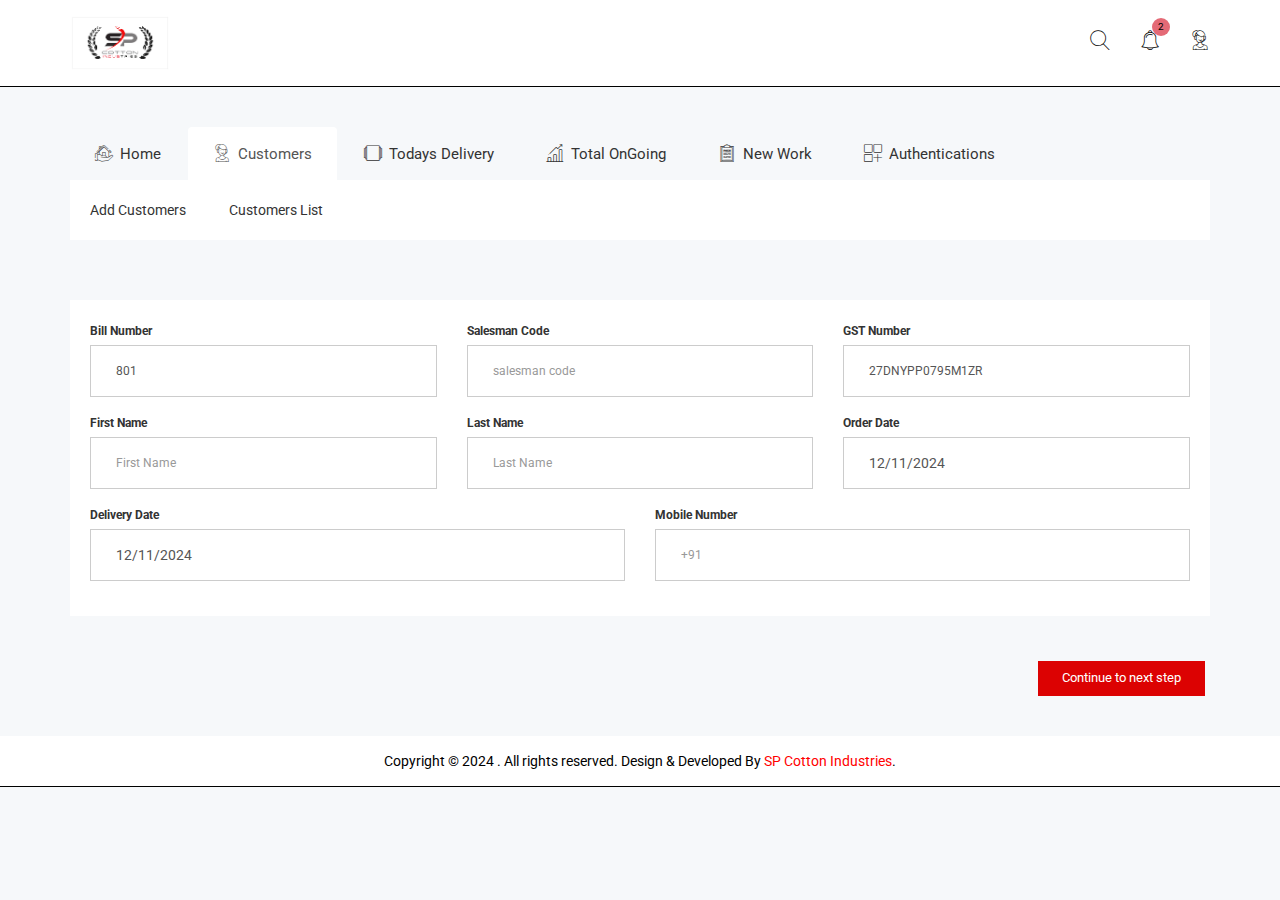
==== add-customers.html @ ea58051a "first commit" ====
<!DOCTYPE html>
<html class="no-js" lang="en">
  <head>
    <meta charset="utf-8" />
    <meta http-equiv="x-ua-compatible" content="ie=edge" />
    <title>SP COTTON INDUSTRIES</title>
    <meta name="description" content="" />
    <meta name="viewport" content="width=device-width, initial-scale=1" />
    <!-- favicon
            ============================================ -->
    <link rel="shortcut icon" type="image/x-icon" href="img/logo/logo.png" />
    <!-- Google Fonts
            ============================================ -->
    <link
      href="https://fonts.googleapis.com/css?family=Roboto:100,300,400,700,900"
      rel="stylesheet"
    />
    <!-- Bootstrap CSS
            ============================================ -->
    <link rel="stylesheet" href="css/bootstrap.min.css" />
    <!-- Bootstrap CSS
            ============================================ -->
    <link rel="stylesheet" href="css/font-awesome.min.css" />
    <!-- owl.carousel CSS
            ============================================ -->
    <link rel="stylesheet" href="css/owl.carousel.css" />
    <link rel="stylesheet" href="css/owl.theme.css" />
    <link rel="stylesheet" href="css/owl.transitions.css" />
    <!-- meanmenu CSS
            ============================================ -->
    <link rel="stylesheet" href="css/meanmenu/meanmenu.min.css" />
    <!-- animate CSS
            ============================================ -->
    <link rel="stylesheet" href="css/animate.css" />
    <!-- normalize CSS
            ============================================ -->
    <link rel="stylesheet" href="css/normalize.css" />
    <!-- mCustomScrollbar CSS
            ============================================ -->
    <link
      rel="stylesheet"
      href="css/scrollbar/jquery.mCustomScrollbar.min.css"
    />
    <!-- jvectormap CSS
            ============================================ -->
    <link rel="stylesheet" href="css/jvectormap/jquery-jvectormap-2.0.3.css" />
    <!-- notika icon CSS
            ============================================ -->
    <link rel="stylesheet" href="css/notika-custom-icon.css" />
    <!-- wave CSS
            ============================================ -->
    <link rel="stylesheet" href="css/wave/waves.min.css" />
    <!-- main CSS
            ============================================ -->
    <link rel="stylesheet" href="css/main.css" />
    <!-- style CSS
            ============================================ -->
    <link rel="stylesheet" href="style.css" />
    <!-- responsive CSS
            ============================================ -->
    <link rel="stylesheet" href="css/responsive.css" />
    <!-- modernizr JS
            ============================================ -->
    <script src="js/vendor/modernizr-2.8.3.min.js"></script>
  </head>

  <body>
    <!-- Start Header Top Area -->
    <div class="header-top-area">
      <div class="container">
        <div class="row">
          <div class="col-lg-4 col-md-4 col-sm-12 col-xs-12">
            <div class="logo-area">
              <a href="#"
                ><img src="img/logo/logo.png" alt="" style="width: 100px"
              /></a>
            </div>
          </div>
          <div class="col-lg-8 col-md-8 col-sm-12 col-xs-12">
            <div class="header-top-menu">
              <ul class="nav navbar-nav notika-top-nav">
                <li class="nav-item dropdown">
                  <a
                    href="#"
                    data-toggle="dropdown"
                    role="button"
                    aria-expanded="false"
                    class="nav-link dropdown-toggle"
                    ><span><i class="notika-icon notika-search"></i></span
                  ></a>
                  <div
                    role="menu"
                    class="dropdown-menu search-dd animated flipInX"
                  >
                    <div class="search-input">
                      <i class="notika-icon notika-left-arrow"></i>
                      <input type="text" />
                    </div>
                  </div>
                </li>

                <li class="nav-item nc-al">
                  <a
                    href="#"
                    data-toggle="dropdown"
                    role="button"
                    aria-expanded="false"
                    class="nav-link dropdown-toggle"
                    ><span><i class="notika-icon notika-alarm"></i> </span>
                  </a>
                  <div
                    role="menu"
                    class="dropdown-menu message-dd notification-dd animated zoomIn"
                  >
                    <div class="hd-mg-tt">
                      <h2>Notification</h2>
                    </div>
                    <div class="hd-message-info">
                      <a href="#">
                        <div class="hd-message-sn">
                          <div class="hd-message-img">
                            <img src="img/post/1.jpg" alt="" />
                          </div>
                          <div class="hd-mg-ctn">
                            <h3>David Belle</h3>
                            <p>user@gmail.com</p>
                          </div>
                        </div>
                      </a>
                      <a href="#">
                        <div class="hd-message-sn">
                          <div class="hd-message-img">
                            <img src="img/post/2.jpg" alt="" />
                          </div>
                          <div class="hd-mg-ctn">
                            <h3>Jonathan Morris</h3>
                            <p>user@gmail.com</p>
                          </div>
                        </div>
                      </a>
                      <a href="#">
                        <div class="hd-message-sn">
                          <div class="hd-message-img">
                            <img src="img/post/4.jpg" alt="" />
                          </div>
                          <div class="hd-mg-ctn">
                            <h3>Fredric Mitchell</h3>
                            <p>user@gmail.com</p>
                          </div>
                        </div>
                      </a>
                      <a href="#">
                        <div class="hd-message-sn">
                          <div class="hd-message-img">
                            <img src="img/post/1.jpg" alt="" />
                          </div>
                          <div class="hd-mg-ctn">
                            <h3>David Belle</h3>
                            <p>user@gmail.com</p>
                          </div>
                        </div>
                      </a>
                      <a href="#">
                        <div class="hd-message-sn">
                          <div class="hd-message-img">
                            <img src="img/post/2.jpg" alt="" />
                          </div>
                          <div class="hd-mg-ctn">
                            <h3>Glenn Jecobs</h3>
                            <p>user@gmail.com</p>
                          </div>
                        </div>
                      </a>
                    </div>
                    <div class="hd-mg-va">
                      <a href="notification.html">View All</a>
                    </div>
                  </div>
                </li>

                <li class="nav-item nc-al">
                  <a
                    href="#"
                    data-toggle="dropdown"
                    role="button"
                    aria-expanded="false"
                    class="nav-link dropdown-toggle"
                  >
                    <span
                      ><i class="notika-icon notika-support"></i>
                      <div class="spinner4 spinner-4"></div>
                      <div class="ntd-ctn"><span>2</span></div></span
                    >
                  </a>
                  <div
                    role="menu"
                    class="dropdown-menu message-dd notification-dd animated zoomIn"
                  >
                    <div class="hd-message-info">
                      <a href="profile.html">
                        <div class="hd-message-sn">
                          <div class="hd-message-img">
                            <img src="img/logo/logo.png" alt="img" />
                          </div>
                          <div class="hd-mg-ctn">
                            <h3>Suraj Jamdade</h3>
                          </div>
                        </div>
                      </a>
                    </div>
                    <hr />
                    <div class="hd-mg-va">
                      <a href="login-register.html">Logout</a>
                    </div>
                  </div>
                </li>
              </ul>
            </div>
          </div>
        </div>
      </div>
    </div>
    <!-- End Header Top Area -->

    <!-- Mobile Menu start -->
    <div class="mobile-menu-area">
      <div class="container">
        <div class="row">
          <div class="col-lg-12 col-md-12 col-sm-12 col-xs-12">
            <div class="mobile-menu">
              <nav id="dropdown">
                <ul class="mobile-menu-nav">
                  <li>
                    <a href="index.html">Home</a>
                  </li>
                  <li>
                    <a data-toggle="collapse" data-target="#demoevent" href="#"
                      >Customers</a
                    >
                    <ul id="demoevent" class="collapse dropdown-header-top">
                      <li><a href="add-customers.html">Add Customers</a></li>
                      <li><a href="customers-list.html">Customers List</a></li>
                    </ul>
                  </li>
                  <li>
                    <a data-toggle="collapse" data-target="#demoevent" href="#"
                      >Todays Delivery</a
                    >
                    <ul id="demoevent" class="collapse dropdown-header-top">
                      <li><a href="delivery-list.html">Delivery List</a></li>
                    </ul>
                  </li>
                  <li>
                    <a data-toggle="collapse" data-target="#demoevent" href="#"
                      >On Going Work</a
                    >
                    <ul id="demoevent" class="collapse dropdown-header-top">
                      <li><a href="ongoing-list.html">Ongoing List</a></li>
                    </ul>
                  </li>
                  <li>
                    <a data-toggle="collapse" data-target="#demoevent" href="#"
                      >New Work</a
                    >
                    <ul id="demoevent" class="collapse dropdown-header-top">
                      <li><a href="new-work-list.html">New Work List</a></li>
                    </ul>
                  </li>

                  <li>
                    <a
                      data-toggle="collapse"
                      data-target="#Miscellaneousmob"
                      href="#"
                      >Authentications</a
                    >
                    <ul
                      id="Miscellaneousmob"
                      class="collapse dropdown-header-top"
                    >
                      <li><a href="profile.html">Profile</a></li>
                      <li><a href="login-register.html">Login</a></li>
                    </ul>
                  </li>
                </ul>
              </nav>
            </div>
          </div>
        </div>
      </div>
    </div>
    <!-- Mobile Menu end -->

    <!-- Main Menu area start-->
    <div class="main-menu-area mg-tb-40">
      <div class="container">
        <div class="row">
          <div class="col-lg-12 col-md-12 col-sm-12 col-xs-12">
            <ul class="nav nav-tabs notika-menu-wrap menu-it-icon-pro">
              <li>
                <a href="index.html"
                  ><i class="notika-icon notika-house"></i> Home</a
                >
              </li>
              <li class="active">
                <a data-toggle="tab" href="#Customers"
                  ><i class="notika-icon notika-support"></i> Customers</a
                >
              </li>
              <li>
                <a data-toggle="tab" href="#today_Delivery"
                  ><i class="notika-icon notika-windows"></i> Todays Delivery</a
                >
              </li>
              <li>
                <a data-toggle="tab" href="#total_ongoing"
                  ><i class="notika-icon notika-bar-chart"></i> Total OnGoing</a
                >
              </li>
              <li>
                <a data-toggle="tab" href="#new_work"
                  ><i class="notika-icon notika-form"></i> New Work</a
                >
              </li>

              <li>
                <a data-toggle="tab" href="#Appviews"
                  ><i class="notika-icon notika-app"></i> Authentications</a
                >
              </li>
            </ul>
            <div class="tab-content custom-menu-content">
              <div
                id="Customers"
                class="tab-pane active notika-tab-menu-bg animated flipInX"
              >
                <ul class="notika-main-menu-dropdown">
                  <li><a href="add-customers.html">Add Customers</a></li>
                  <li><a href="customers-list.html">Customers List</a></li>
                </ul>
              </div>
              <div
                id="today_Delivery"
                class="tab-pane notika-tab-menu-bg animated flipInX"
              >
                <ul class="notika-main-menu-dropdown">
                  <li><a href="delivery-list.html">Delivery List</a></li>
                </ul>
              </div>

              <div
                id="new_work"
                class="tab-pane notika-tab-menu-bg animated flipInX"
              >
                <ul class="notika-main-menu-dropdown">
                  <li><a href="new-work-list.html">New Work List</a></li>
                </ul>
              </div>

              <div
                id="total_ongoing"
                class="tab-pane notika-tab-menu-bg animated flipInX"
              >
                <ul class="notika-main-menu-dropdown">
                  <li><a href="ongoing-list.html">Ongoing List</a></li>
                </ul>
              </div>

              <div
                id="Appviews"
                class="tab-pane notika-tab-menu-bg animated flipInX"
              >
                <ul class="notika-main-menu-dropdown">
                  <li><a href="profile.html">Profile</a></li>
                  <li><a href="login-register.html">Login</a></li>
                </ul>
              </div>
            </div>
          </div>
        </div>
      </div>
    </div>
    <!-- Main Menu area End-->

    <!-- steep form start -->
    <section class="signup-step-container">
      <div class="container">
        <div class="row d-flex justify-content-center">
          <div class="col-md-12">
            <div class="wizard">
              <div class="wizard-inner">
                <div class="connecting-line"></div>
                <ul class="nav nav-tabs" role="tablist" style="display: none">
                  <li role="presentation" class="active">
                    <a
                      href="#step1"
                      data-toggle="tab"
                      aria-controls="step1"
                      role="tab"
                      aria-expanded="true"
                      ><span class="round-tab">1 </span> <i>Step 1</i></a
                    >
                  </li>
                  <li role="presentation" class="disabled">
                    <a
                      href="#step2"
                      data-toggle="tab"
                      aria-controls="step2"
                      role="tab"
                      aria-expanded="false"
                      ><span class="round-tab">2</span> <i>Step 2</i></a
                    >
                  </li>
                  <li role="presentation" class="disabled">
                    <a
                      href="#step3"
                      data-toggle="tab"
                      aria-controls="step3"
                      role="tab"
                      ><span class="round-tab">3</span> <i>Step 3</i></a
                    >
                  </li>
                </ul>
              </div>

              <form role="form" action="index.html" class="login-box">
                <div class="tab-content" id="main_form">
                  <div class="tab-pane active" role="tabpanel" id="step1">
                    <form action="">
                      <div class="row">
                        <div
                          class="col-lg-12 col-md-12 col-sm-12 col-xs-12 mg-b-15"
                        >
                          <div class="form-element-list">
                            <div class="row">
                              <div class="col-lg-4 col-md-4 col-sm-4 col-xs-12">
                                <div class="form-group">
                                  <label style="font-size: 12px"
                                    >Bill Number</label
                                  >
                                  <div class="nk-int-st">
                                    <input
                                      type="text"
                                      class="form-control input-sm"
                                      placeholder="Bill No."
                                      value="801"
                                      disabled
                                    />
                                  </div>
                                </div>
                              </div>

                              <div class="col-lg-4 col-md-4 col-sm-4 col-xs-12">
                                <div class="form-group">
                                  <label style="font-size: 12px"
                                    >Salesman Code</label
                                  >
                                  <div class="nk-int-st">
                                    <input
                                      type="text"
                                      class="form-control input-sm"
                                      placeholder="salesman code "
                                      value=""
                                    />
                                  </div>
                                </div>
                              </div>

                              <div class="col-lg-4 col-md-4 col-sm-4 col-xs-12">
                                <div class="form-group">
                                  <label style="font-size: 12px"
                                    >GST Number</label
                                  >
                                  <div class="nk-int-st">
                                    <input
                                      type="text"
                                      class="form-control input-sm"
                                      placeholder="salesman code "
                                      value="27DNYPP0795M1ZR"
                                      disabled
                                    />
                                  </div>
                                </div>
                              </div>

                              <div class="col-lg-4 col-md-4 col-sm-4 col-xs-12">
                                <div class="form-group">
                                  <label style="font-size: 12px"
                                    >First Name</label
                                  >
                                  <div class="nk-int-st">
                                    <input
                                      type="text"
                                      class="form-control input-sm"
                                      placeholder="First Name"
                                    />
                                  </div>
                                </div>
                              </div>

                              <div class="col-lg-4 col-md-4 col-sm-4 col-xs-12">
                                <div class="form-group">
                                  <label style="font-size: 12px"
                                    >Last Name</label
                                  >
                                  <div class="nk-int-st">
                                    <input
                                      type="text"
                                      class="form-control input-sm"
                                      placeholder="Last Name"
                                    />
                                  </div>
                                </div>
                              </div>

                              <div class="col-lg-4 col-md-4 col-sm-4 col-xs-12">
                                <div
                                  class="form-group nk-datapk-ctm form-elet-mg"
                                  id="data_1"
                                >
                                  <label style="font-size: 12px"
                                    >Order Date</label
                                  >
                                  <div class="input-group date nk-int-st">
                                    <span class="input-group-addon"></span>
                                    <input
                                      type="text"
                                      class="form-control"
                                      value="12/11/2024"
                                    />
                                  </div>
                                </div>
                              </div>

                              <div class="col-lg-6 col-md-4 col-sm-4 col-xs-12">
                                <div
                                  class="form-group nk-datapk-ctm form-elet-mg"
                                  id="data_1"
                                >
                                  <label style="font-size: 12px"
                                    >Delivery Date</label
                                  >
                                  <div class="input-group date nk-int-st">
                                    <span class="input-group-addon"></span>
                                    <input
                                      type="text"
                                      class="form-control"
                                      value="12/11/2024"
                                    />
                                  </div>
                                </div>
                              </div>

                              <div class="col-lg-6 col-md-4 col-sm-4 col-xs-12">
                                <div class="form-group">
                                  <label style="font-size: 12px"
                                    >Mobile Number</label
                                  >
                                  <div class="nk-int-st">
                                    <input
                                      type="text"
                                      class="form-control input-sm"
                                      placeholder="+91 "
                                    />
                                  </div>
                                </div>
                              </div>
                            </div>
                          </div>
                        </div>
                      </div>
                    </form>
                    <ul class="list-inline pull-right">
                      <li>
                        <button type="button" class="default-btn next-step">
                          Continue to next step
                        </button>
                      </li>
                    </ul>
                  </div>
                  <div class="tab-pane" role="tabpanel" id="step2">
                    <form action="">
                      <div class="row">
                        <div
                          class="col-lg-12 col-md-12 col-sm-12 col-xs-12 mg-b-15"
                        >
                          <div class="form-element-list">
                            <div class="row">
                              <div class="col-lg-4 col-md-4 col-sm-4 col-xs-12">
                                <div class="form-group">
                                  <label style="font-size: 12px">Fabrics</label>
                                  <div class="nk-int-st">
                                    <input
                                      type="text"
                                      class="form-control input-sm"
                                      placeholder="fabrics"
                                    />
                                  </div>
                                </div>
                              </div>

                              <div class="col-lg-4 col-md-4 col-sm-4 col-xs-12">
                                <div class="form-group">
                                  <label style="font-size: 12px"
                                    >Quantity</label
                                  >
                                  <div class="nk-int-st">
                                    <input
                                      type="text"
                                      class="form-control input-sm"
                                      placeholder="quantity"
                                    />
                                  </div>
                                </div>
                              </div>

                              <div class="col-lg-4 col-md-4 col-sm-4 col-xs-12">
                                <div class="form-group">
                                  <label style="font-size: 12px">Amount</label>
                                  <div class="nk-int-st">
                                    <input
                                      type="text"
                                      class="form-control input-sm"
                                      placeholder="amount"
                                    />
                                  </div>
                                </div>
                              </div>

                              <div class="col-lg-4 col-md-4 col-sm-4 col-xs-12">
                                <div class="form-group">
                                  <label style="font-size: 12px"
                                    >Total Qty.</label
                                  >
                                  <div class="nk-int-st">
                                    <input
                                      type="text"
                                      class="form-control input-sm"
                                      placeholder="qty "
                                    />
                                  </div>
                                </div>
                              </div>

                              <div class="col-lg-4 col-md-4 col-sm-4 col-xs-12">
                                <div class="form-group">
                                  <label style="font-size: 12px"
                                    >Total Amount</label
                                  >
                                  <div class="nk-int-st">
                                    <input
                                      type="text"
                                      class="form-control input-sm"
                                      placeholder="total amount"
                                    />
                                  </div>
                                </div>
                              </div>

                              <div class="col-lg-4 col-md-4 col-sm-4 col-xs-12">
                                <div class="form-group">
                                  <label style="font-size: 12px">Advance</label>
                                  <div class="nk-int-st">
                                    <input
                                      type="text"
                                      class="form-control input-sm"
                                      placeholder="advance "
                                    />
                                  </div>
                                </div>
                              </div>

                              <div class="col-lg-4 col-md-4 col-sm-4 col-xs-12">
                                <div
                                  class="form-group nk-datapk-ctm form-elet-mg"
                                  id="data_1"
                                >
                                  <label style="font-size: 12px"
                                    >Advance Date</label
                                  >
                                  <div class="input-group date nk-int-st">
                                    <span class="input-group-addon"></span>
                                    <input
                                      type="text"
                                      class="form-control"
                                      value="12/11/2024"
                                    />
                                  </div>
                                </div>
                              </div>

                              <div class="col-lg-4 col-md-4 col-sm-4 col-xs-12">
                                <div class="form-group">
                                  <label style="font-size: 12px">Balance</label>
                                  <div class="nk-int-st">
                                    <input
                                      type="text"
                                      class="form-control input-sm"
                                      placeholder="balance "
                                    />
                                  </div>
                                </div>
                              </div>

                              <div class="col-lg-4 col-md-4 col-sm-4 col-xs-12">
                                <div class="form-group">
                                  <label style="font-size: 12px">Receive</label>
                                  <div class="nk-int-st">
                                    <input
                                      type="text"
                                      class="form-control input-sm"
                                      placeholder="receive "
                                    />
                                  </div>
                                </div>
                              </div>

                              <div class="col-lg-4 col-md-4 col-sm-4 col-xs-12">
                                <div
                                  class="form-group nk-datapk-ctm form-elet-mg"
                                  id="data_1"
                                >
                                  <label style="font-size: 12px"
                                    >Receive Date</label
                                  >
                                  <div class="input-group date nk-int-st">
                                    <span class="input-group-addon"></span>
                                    <input
                                      type="text"
                                      class="form-control"
                                      value="12/11/2024"
                                    />
                                  </div>
                                </div>
                              </div>
                            </div>
                          </div>
                        </div>
                      </div>
                    </form>

                    <ul class="list-inline pull-right">
                      <li>
                        <button type="button" class="default-btn prev-step">
                          Back
                        </button>
                      </li>
                      <li>
                        <button
                          type="button"
                          class="default-btn next-step skip-btn"
                        >
                          Skip
                        </button>
                      </li>
                      <li>
                        <button type="button" class="default-btn next-step">
                          Continue
                        </button>
                      </li>
                    </ul>
                  </div>
                  <div class="tab-pane" role="tabpanel" id="step3">
                    <form action="">
                      <div class="row">
                        <div class="col-lg-12 col-md-12 col-sm-12 col-xs-12">
                          <div class="row" style="background: #fff">
                            <div class="col-lg-6 col-md-6 col-sm-12 col-xs-12">
                              <div class="row mg-b-15 mg-t-15">
                                <div
                                  class="col-lg-4 col-md-4 col-sm-4 col-xs-12"
                                >
                                  <div class="fm-checkbox">
                                    <label
                                      ><div
                                        class="icheckbox_square-green checked"
                                        style="position: relative"
                                      >
                                        <div
                                          class="icheckbox_square-green checked"
                                          style="position: relative"
                                        >
                                          <input
                                            type="checkbox"
                                            checked=""
                                            class="i-checks"
                                            style="
                                              position: absolute;
                                              opacity: 0;
                                            "
                                          /><ins
                                            class="iCheck-helper"
                                            style="
                                              position: absolute;
                                              top: 0%;
                                              left: 0%;
                                              display: block;
                                              width: 100%;
                                              height: 100%;
                                              margin: 0px;
                                              padding: 0px;
                                              background: rgb(255, 255, 255);
                                              border: 0px;
                                              opacity: 0;
                                            "
                                          ></ins>
                                        </div>
                                        <ins
                                          class="iCheck-helper"
                                          style="
                                            position: absolute;
                                            top: 0%;
                                            left: 0%;
                                            display: block;
                                            width: 100%;
                                            height: 100%;
                                            margin: 0px;
                                            padding: 0px;
                                            background: rgb(255, 255, 255);
                                            border: 0px;
                                            opacity: 0;
                                          "
                                        ></ins>
                                      </div>
                                      <i></i> Shirt</label
                                    >
                                  </div>
                                </div>

                                <div
                                  class="col-lg-4 col-md-4 col-sm-4 col-xs-12"
                                >
                                  <div class="fm-checkbox">
                                    <label
                                      ><div
                                        class="icheckbox_square-green"
                                        style="position: relative"
                                      >
                                        <div
                                          class="icheckbox_square-green"
                                          style="position: relative"
                                        >
                                          <input
                                            type="checkbox"
                                            class="i-checks"
                                            style="
                                              position: absolute;
                                              opacity: 0;
                                            "
                                          /><ins
                                            class="iCheck-helper"
                                            style="
                                              position: absolute;
                                              top: 0%;
                                              left: 0%;
                                              display: block;
                                              width: 100%;
                                              height: 100%;
                                              margin: 0px;
                                              padding: 0px;
                                              background: rgb(255, 255, 255);
                                              border: 0px;
                                              opacity: 0;
                                            "
                                          ></ins>
                                        </div>
                                        <ins
                                          class="iCheck-helper"
                                          style="
                                            position: absolute;
                                            top: 0%;
                                            left: 0%;
                                            display: block;
                                            width: 100%;
                                            height: 100%;
                                            margin: 0px;
                                            padding: 0px;
                                            background: rgb(255, 255, 255);
                                            border: 0px;
                                            opacity: 0;
                                          "
                                        ></ins>
                                      </div>
                                      <i></i> Kurta</label
                                    >
                                  </div>
                                </div>

                                <div
                                  class="col-lg-4 col-md-4 col-sm-4 col-xs-12"
                                >
                                  <div class="fm-checkbox">
                                    <label
                                      ><div
                                        class="icheckbox_square-green"
                                        style="position: relative"
                                      >
                                        <div
                                          class="icheckbox_square-green"
                                          style="position: relative"
                                        >
                                          <input
                                            type="checkbox"
                                            class="i-checks"
                                            style="
                                              position: absolute;
                                              opacity: 0;
                                            "
                                          /><ins
                                            class="iCheck-helper"
                                            style="
                                              position: absolute;
                                              top: 0%;
                                              left: 0%;
                                              display: block;
                                              width: 100%;
                                              height: 100%;
                                              margin: 0px;
                                              padding: 0px;
                                              background: rgb(255, 255, 255);
                                              border: 0px;
                                              opacity: 0;
                                            "
                                          ></ins>
                                        </div>
                                        <ins
                                          class="iCheck-helper"
                                          style="
                                            position: absolute;
                                            top: 0%;
                                            left: 0%;
                                            display: block;
                                            width: 100%;
                                            height: 100%;
                                            margin: 0px;
                                            padding: 0px;
                                            background: rgb(255, 255, 255);
                                            border: 0px;
                                            opacity: 0;
                                          "
                                        ></ins>
                                      </div>
                                      <i></i> Jacket</label
                                    >
                                  </div>
                                </div>
                              </div>
                              <div class="bsc-tbl-bdr">
                                <table class="table table-bordered">
                                  <thead>
                                    <tr>
                                      <th>Particulars</th>
                                      <th>Body Size</th>
                                      <th>Losing</th>
                                      <th>Remark</th>
                                    </tr>
                                  </thead>
                                  <tbody>
                                    <tr>
                                      <td>Length</td>
                                      <td>
                                        <div class="form-group">
                                          <div class="nk-int-st">
                                            <input
                                              type="text"
                                              class="form-control input-sm"
                                              placeholder=""
                                            />
                                          </div>
                                        </div>
                                      </td>

                                      <td>
                                        <div class="form-group">
                                          <div class="nk-int-st">
                                            <input
                                              type="text"
                                              class="form-control input-sm"
                                              placeholder=""
                                            />
                                          </div>
                                        </div>
                                      </td>

                                      <td>
                                        <div class="form-group">
                                          <div class="nk-int-st">
                                            <input
                                              type="text"
                                              class="form-control input-sm"
                                              placeholder=""
                                            />
                                          </div>
                                        </div>
                                      </td>
                                    </tr>

                                    <tr>
                                      <td>Shoulder</td>
                                      <td>
                                        <div class="form-group">
                                          <div class="nk-int-st">
                                            <input
                                              type="text"
                                              class="form-control input-sm"
                                              placeholder=""
                                            />
                                          </div>
                                        </div>
                                      </td>

                                      <td>
                                        <div class="form-group">
                                          <div class="nk-int-st">
                                            <input
                                              type="text"
                                              class="form-control input-sm"
                                              placeholder=""
                                            />
                                          </div>
                                        </div>
                                      </td>

                                      <td>
                                        <div class="form-group">
                                          <div class="nk-int-st">
                                            <input
                                              type="text"
                                              class="form-control input-sm"
                                              placeholder=""
                                            />
                                          </div>
                                        </div>
                                      </td>
                                    </tr>

                                    <tr>
                                      <td>Chest</td>
                                      <td>
                                        <div class="form-group">
                                          <div class="nk-int-st">
                                            <input
                                              type="text"
                                              class="form-control input-sm"
                                              placeholder=""
                                            />
                                          </div>
                                        </div>
                                      </td>

                                      <td>
                                        <div class="form-group">
                                          <div class="nk-int-st">
                                            <input
                                              type="text"
                                              class="form-control input-sm"
                                              placeholder=""
                                            />
                                          </div>
                                        </div>
                                      </td>

                                      <td>
                                        <div class="form-group">
                                          <div class="nk-int-st">
                                            <input
                                              type="text"
                                              class="form-control input-sm"
                                              placeholder=""
                                            />
                                          </div>
                                        </div>
                                      </td>
                                    </tr>

                                    <tr>
                                      <td>Belly</td>
                                      <td>
                                        <div class="form-group">
                                          <div class="nk-int-st">
                                            <input
                                              type="text"
                                              class="form-control input-sm"
                                              placeholder=""
                                            />
                                          </div>
                                        </div>
                                      </td>

                                      <td>
                                        <div class="form-group">
                                          <div class="nk-int-st">
                                            <input
                                              type="text"
                                              class="form-control input-sm"
                                              placeholder=""
                                            />
                                          </div>
                                        </div>
                                      </td>

                                      <td>
                                        <div class="form-group">
                                          <div class="nk-int-st">
                                            <input
                                              type="text"
                                              class="form-control input-sm"
                                              placeholder=""
                                            />
                                          </div>
                                        </div>
                                      </td>
                                    </tr>

                                    <tr>
                                      <td>Hip</td>
                                      <td>
                                        <div class="form-group">
                                          <div class="nk-int-st">
                                            <input
                                              type="text"
                                              class="form-control input-sm"
                                              placeholder=""
                                            />
                                          </div>
                                        </div>
                                      </td>

                                      <td>
                                        <div class="form-group">
                                          <div class="nk-int-st">
                                            <input
                                              type="text"
                                              class="form-control input-sm"
                                              placeholder=""
                                            />
                                          </div>
                                        </div>
                                      </td>

                                      <td>
                                        <div class="form-group">
                                          <div class="nk-int-st">
                                            <input
                                              type="text"
                                              class="form-control input-sm"
                                              placeholder=""
                                            />
                                          </div>
                                        </div>
                                      </td>
                                    </tr>

                                    <tr>
                                      <td>Sleeve Length</td>
                                      <td>
                                        <div class="form-group">
                                          <div class="nk-int-st">
                                            <input
                                              type="text"
                                              class="form-control input-sm"
                                              placeholder=""
                                            />
                                          </div>
                                        </div>
                                      </td>

                                      <td>
                                        <div class="form-group">
                                          <div class="nk-int-st">
                                            <input
                                              type="text"
                                              class="form-control input-sm"
                                              placeholder=""
                                            />
                                          </div>
                                        </div>
                                      </td>

                                      <td>
                                        <div class="form-group">
                                          <div class="nk-int-st">
                                            <input
                                              type="text"
                                              class="form-control input-sm"
                                              placeholder=""
                                            />
                                          </div>
                                        </div>
                                      </td>
                                    </tr>

                                    <tr>
                                      <td>Arms</td>
                                      <td>
                                        <div class="form-group">
                                          <div class="nk-int-st">
                                            <input
                                              type="text"
                                              class="form-control input-sm"
                                              placeholder=""
                                            />
                                          </div>
                                        </div>
                                      </td>

                                      <td>
                                        <div class="form-group">
                                          <div class="nk-int-st">
                                            <input
                                              type="text"
                                              class="form-control input-sm"
                                              placeholder=""
                                            />
                                          </div>
                                        </div>
                                      </td>

                                      <td>
                                        <div class="form-group">
                                          <div class="nk-int-st">
                                            <input
                                              type="text"
                                              class="form-control input-sm"
                                              placeholder=""
                                            />
                                          </div>
                                        </div>
                                      </td>
                                    </tr>

                                    <tr>
                                      <td>Collar</td>
                                      <td>
                                        <div class="form-group">
                                          <div class="nk-int-st">
                                            <input
                                              type="text"
                                              class="form-control input-sm"
                                              placeholder=""
                                            />
                                          </div>
                                        </div>
                                      </td>

                                      <td>
                                        <div class="form-group">
                                          <div class="nk-int-st">
                                            <input
                                              type="text"
                                              class="form-control input-sm"
                                              placeholder=""
                                            />
                                          </div>
                                        </div>
                                      </td>

                                      <td>
                                        <div class="form-group">
                                          <div class="nk-int-st">
                                            <input
                                              type="text"
                                              class="form-control input-sm"
                                              placeholder=""
                                            />
                                          </div>
                                        </div>
                                      </td>
                                    </tr>

                                    <tr>
                                      <td>Cuff</td>
                                      <td>
                                        <div class="form-group">
                                          <div class="nk-int-st">
                                            <input
                                              type="text"
                                              class="form-control input-sm"
                                              placeholder=""
                                            />
                                          </div>
                                        </div>
                                      </td>

                                      <td>
                                        <div class="form-group">
                                          <div class="nk-int-st">
                                            <input
                                              type="text"
                                              class="form-control input-sm"
                                              placeholder=""
                                            />
                                          </div>
                                        </div>
                                      </td>

                                      <td>
                                        <div class="form-group">
                                          <div class="nk-int-st">
                                            <input
                                              type="text"
                                              class="form-control input-sm"
                                              placeholder=""
                                            />
                                          </div>
                                        </div>
                                      </td>
                                    </tr>

                                    <tr>
                                      <td>3/4</td>
                                      <td>
                                        <div class="form-group">
                                          <div class="nk-int-st">
                                            <input
                                              type="text"
                                              class="form-control input-sm"
                                              placeholder=""
                                            />
                                          </div>
                                        </div>
                                      </td>

                                      <td>
                                        <div class="form-group">
                                          <div class="nk-int-st">
                                            <input
                                              type="text"
                                              class="form-control input-sm"
                                              placeholder=""
                                            />
                                          </div>
                                        </div>
                                      </td>

                                      <td>
                                        <div class="form-group">
                                          <div class="nk-int-st">
                                            <input
                                              type="text"
                                              class="form-control input-sm"
                                              placeholder=""
                                            />
                                          </div>
                                        </div>
                                      </td>
                                    </tr>

                                    <tr>
                                      <td>Style</td>
                                      <td colspan="3">
                                        <div class="form-group">
                                          <div class="nk-int-st">
                                            <input
                                              type="text"
                                              class="form-control input-sm"
                                              placeholder=""
                                            />
                                          </div>
                                        </div>
                                      </td>
                                    </tr>
                                  </tbody>
                                </table>
                              </div>
                            </div>
                            <div
                              class="col-lg-6 col-md-6 col-sm-12 col-xs-12"
                              style="border-left: 1px solid red"
                            >
                              <div class="row mg-b-15 mg-t-15">
                                <div
                                  class="col-lg-4 col-md-4 col-sm-4 col-xs-12"
                                >
                                  <div class="fm-checkbox">
                                    <label
                                      ><div
                                        class="icheckbox_square-green checked"
                                        style="position: relative"
                                      >
                                        <div
                                          class="icheckbox_square-green checked"
                                          style="position: relative"
                                        >
                                          <input
                                            type="checkbox"
                                            checked=""
                                            class="i-checks"
                                            style="
                                              position: absolute;
                                              opacity: 0;
                                            "
                                          /><ins
                                            class="iCheck-helper"
                                            style="
                                              position: absolute;
                                              top: 0%;
                                              left: 0%;
                                              display: block;
                                              width: 100%;
                                              height: 100%;
                                              margin: 0px;
                                              padding: 0px;
                                              background: rgb(255, 255, 255);
                                              border: 0px;
                                              opacity: 0;
                                            "
                                          ></ins>
                                        </div>
                                        <ins
                                          class="iCheck-helper"
                                          style="
                                            position: absolute;
                                            top: 0%;
                                            left: 0%;
                                            display: block;
                                            width: 100%;
                                            height: 100%;
                                            margin: 0px;
                                            padding: 0px;
                                            background: rgb(255, 255, 255);
                                            border: 0px;
                                            opacity: 0;
                                          "
                                        ></ins>
                                      </div>
                                      <i></i> Trouser</label
                                    >
                                  </div>
                                </div>

                                <div
                                  class="col-lg-4 col-md-4 col-sm-4 col-xs-12"
                                >
                                  <div class="fm-checkbox">
                                    <label
                                      ><div
                                        class="icheckbox_square-green"
                                        style="position: relative"
                                      >
                                        <div
                                          class="icheckbox_square-green"
                                          style="position: relative"
                                        >
                                          <input
                                            type="checkbox"
                                            class="i-checks"
                                            style="
                                              position: absolute;
                                              opacity: 0;
                                            "
                                          /><ins
                                            class="iCheck-helper"
                                            style="
                                              position: absolute;
                                              top: 0%;
                                              left: 0%;
                                              display: block;
                                              width: 100%;
                                              height: 100%;
                                              margin: 0px;
                                              padding: 0px;
                                              background: rgb(255, 255, 255);
                                              border: 0px;
                                              opacity: 0;
                                            "
                                          ></ins>
                                        </div>
                                        <ins
                                          class="iCheck-helper"
                                          style="
                                            position: absolute;
                                            top: 0%;
                                            left: 0%;
                                            display: block;
                                            width: 100%;
                                            height: 100%;
                                            margin: 0px;
                                            padding: 0px;
                                            background: rgb(255, 255, 255);
                                            border: 0px;
                                            opacity: 0;
                                          "
                                        ></ins>
                                      </div>
                                      <i></i> Pant</label
                                    >
                                  </div>
                                </div>

                                <div
                                  class="col-lg-4 col-md-4 col-sm-4 col-xs-12"
                                >
                                  <div class="fm-checkbox">
                                    <label class=""
                                      ><div
                                        class="icheckbox_square-green"
                                        style="position: relative"
                                      >
                                        <div
                                          class="icheckbox_square-green"
                                          style="position: relative"
                                        >
                                          <input
                                            type="checkbox"
                                            class="i-checks"
                                            style="
                                              position: absolute;
                                              opacity: 0;
                                            "
                                          /><ins
                                            class="iCheck-helper"
                                            style="
                                              position: absolute;
                                              top: 0%;
                                              left: 0%;
                                              display: block;
                                              width: 100%;
                                              height: 100%;
                                              margin: 0px;
                                              padding: 0px;
                                              background: rgb(255, 255, 255);
                                              border: 0px;
                                              opacity: 0;
                                            "
                                          ></ins>
                                        </div>
                                        <ins
                                          class="iCheck-helper"
                                          style="
                                            position: absolute;
                                            top: 0%;
                                            left: 0%;
                                            display: block;
                                            width: 100%;
                                            height: 100%;
                                            margin: 0px;
                                            padding: 0px;
                                            background: rgb(255, 255, 255);
                                            border: 0px;
                                            opacity: 0;
                                          "
                                        ></ins>
                                      </div>
                                      <i></i> Pajama</label
                                    >
                                  </div>
                                </div>
                              </div>
                              <div class="bsc-tbl-bdr">
                                <table class="table table-bordered">
                                  <thead>
                                    <tr>
                                      <th>Particulars</th>
                                      <th>Body Size</th>
                                      <th>Losing</th>
                                    </tr>
                                  </thead>
                                  <tbody>
                                    <tr>
                                      <td>Length</td>
                                      <td>
                                        <div class="form-group">
                                          <div class="nk-int-st">
                                            <input
                                              type="text"
                                              class="form-control input-sm"
                                              placeholder=""
                                            />
                                          </div>
                                        </div>
                                      </td>

                                      <td>
                                        <div class="form-group">
                                          <div class="nk-int-st">
                                            <input
                                              type="text"
                                              class="form-control input-sm"
                                              placeholder=""
                                            />
                                          </div>
                                        </div>
                                      </td>
                                    </tr>

                                    <tr>
                                      <td>Waist</td>
                                      <td>
                                        <div class="form-group">
                                          <div class="nk-int-st">
                                            <input
                                              type="text"
                                              class="form-control input-sm"
                                              placeholder=""
                                            />
                                          </div>
                                        </div>
                                      </td>

                                      <td>
                                        <div class="form-group">
                                          <div class="nk-int-st">
                                            <input
                                              type="text"
                                              class="form-control input-sm"
                                              placeholder=""
                                            />
                                          </div>
                                        </div>
                                      </td>
                                    </tr>

                                    <tr>
                                      <td>Hip</td>
                                      <td>
                                        <div class="form-group">
                                          <div class="nk-int-st">
                                            <input
                                              type="text"
                                              class="form-control input-sm"
                                              placeholder=""
                                            />
                                          </div>
                                        </div>
                                      </td>

                                      <td>
                                        <div class="form-group">
                                          <div class="nk-int-st">
                                            <input
                                              type="text"
                                              class="form-control input-sm"
                                              placeholder=""
                                            />
                                          </div>
                                        </div>
                                      </td>
                                    </tr>

                                    <tr>
                                      <td>Pockland</td>
                                      <td>
                                        <div class="form-group">
                                          <div class="nk-int-st">
                                            <input
                                              type="text"
                                              class="form-control input-sm"
                                              placeholder=""
                                            />
                                          </div>
                                        </div>
                                      </td>

                                      <td>
                                        <div class="form-group">
                                          <div class="nk-int-st">
                                            <input
                                              type="text"
                                              class="form-control input-sm"
                                              placeholder=""
                                            />
                                          </div>
                                        </div>
                                      </td>
                                    </tr>

                                    <tr>
                                      <td>Thigh</td>
                                      <td>
                                        <div class="form-group">
                                          <div class="nk-int-st">
                                            <input
                                              type="text"
                                              class="form-control input-sm"
                                              placeholder=""
                                            />
                                          </div>
                                        </div>
                                      </td>

                                      <td>
                                        <div class="form-group">
                                          <div class="nk-int-st">
                                            <input
                                              type="text"
                                              class="form-control input-sm"
                                              placeholder=""
                                            />
                                          </div>
                                        </div>
                                      </td>
                                    </tr>

                                    <tr>
                                      <td>Knee</td>
                                      <td>
                                        <div class="form-group">
                                          <div class="nk-int-st">
                                            <input
                                              type="text"
                                              class="form-control input-sm"
                                              placeholder=""
                                            />
                                          </div>
                                        </div>
                                      </td>

                                      <td>
                                        <div class="form-group">
                                          <div class="nk-int-st">
                                            <input
                                              type="text"
                                              class="form-control input-sm"
                                              placeholder=""
                                            />
                                          </div>
                                        </div>
                                      </td>
                                    </tr>

                                    <tr>
                                      <td>Potree</td>
                                      <td>
                                        <div class="form-group">
                                          <div class="nk-int-st">
                                            <input
                                              type="text"
                                              class="form-control input-sm"
                                              placeholder=""
                                            />
                                          </div>
                                        </div>
                                      </td>

                                      <td>
                                        <div class="form-group">
                                          <div class="nk-int-st">
                                            <input
                                              type="text"
                                              class="form-control input-sm"
                                              placeholder=""
                                            />
                                          </div>
                                        </div>
                                      </td>
                                    </tr>

                                    <tr>
                                      <td>Btm.</td>
                                      <td>
                                        <div class="form-group">
                                          <div class="nk-int-st">
                                            <input
                                              type="text"
                                              class="form-control input-sm"
                                              placeholder=""
                                            />
                                          </div>
                                        </div>
                                      </td>

                                      <td>
                                        <div class="form-group">
                                          <div class="nk-int-st">
                                            <input
                                              type="text"
                                              class="form-control input-sm"
                                              placeholder=""
                                            />
                                          </div>
                                        </div>
                                      </td>
                                    </tr>

                                    <tr>
                                      <td>Hight</td>
                                      <td>
                                        <div class="form-group">
                                          <div class="nk-int-st">
                                            <input
                                              type="text"
                                              class="form-control input-sm"
                                              placeholder=""
                                            />
                                          </div>
                                        </div>
                                      </td>

                                      <td>
                                        <div class="form-group">
                                          <div class="nk-int-st">
                                            <input
                                              type="text"
                                              class="form-control input-sm"
                                              placeholder=""
                                            />
                                          </div>
                                        </div>
                                      </td>
                                    </tr>

                                    <tr>
                                      <td>Style</td>
                                      <td colspan="2">
                                        <div class="form-group">
                                          <div class="nk-int-st">
                                            <input
                                              type="text"
                                              class="form-control input-sm"
                                              placeholder=""
                                            />
                                          </div>
                                        </div>
                                      </td>
                                    </tr>
                                  </tbody>
                                </table>
                              </div>
                            </div>
                          </div>
                        </div>
                      </div>
                    </form>
                    <ul class="list-inline pull-right">
                      <li>
                        <button type="button" class="default-btn prev-step">
                          Back
                        </button>
                      </li>

                      <li>
                        <button type="button" class="default-btn next-step">
                          Finish
                        </button>
                      </li>
                    </ul>
                  </div>

                  <div class="clearfix"></div>
                </div>
              </form>
            </div>
          </div>
        </div>
      </div>
    </section>
    <!-- steep form end -->

    <!-- Start Footer area-->
    <div class="footer-copyright-area">
      <div class="container">
        <div class="row">
          <div class="col-lg-12 col-md-12 col-sm-12 col-xs-12">
            <div class="footer-copy-right">
              <p class="text-danger">
                Copyright © 2024 . All rights reserved. Design & Developed By
                <a
                  href="inbox.html"
                  class="text-danger"
                  style="color: red !important"
                  >SP Cotton Industries</a
                >.
              </p>
            </div>
          </div>
        </div>
      </div>
    </div>
    <!-- End Footer area-->

    <!-- jquery
		============================================ -->
    <script src="js/vendor/jquery-1.12.4.min.js"></script>
    <!-- bootstrap JS
		============================================ -->
    <script src="js/bootstrap.min.js"></script>
    <!-- wow JS
		============================================ -->
    <script src="js/wow.min.js"></script>
    <!-- price-slider JS
		============================================ -->
    <script src="js/jquery-price-slider.js"></script>
    <!-- owl.carousel JS
		============================================ -->
    <script src="js/owl.carousel.min.js"></script>
    <!-- scrollUp JS
		============================================ -->
    <script src="js/jquery.scrollUp.min.js"></script>
    <!-- meanmenu JS
		============================================ -->
    <script src="js/meanmenu/jquery.meanmenu.js"></script>
    <!-- counterup JS
		============================================ -->
    <script src="js/counterup/jquery.counterup.min.js"></script>
    <script src="js/counterup/waypoints.min.js"></script>
    <script src="js/counterup/counterup-active.js"></script>
    <!-- mCustomScrollbar JS
		============================================ -->
    <script src="js/scrollbar/jquery.mCustomScrollbar.concat.min.js"></script>
    <!-- sparkline JS
		============================================ -->
    <script src="js/sparkline/jquery.sparkline.min.js"></script>
    <script src="js/sparkline/sparkline-active.js"></script>
    <!-- flot JS
		============================================ -->
    <script src="js/flot/jquery.flot.js"></script>
    <script src="js/flot/jquery.flot.resize.js"></script>
    <script src="js/flot/flot-active.js"></script>
    <!-- knob JS
		============================================ -->
    <script src="js/knob/jquery.knob.js"></script>
    <script src="js/knob/jquery.appear.js"></script>
    <script src="js/knob/knob-active.js"></script>
    <!-- Input Mask JS
		============================================ -->
    <script src="js/jasny-bootstrap.min.js"></script>
    <!-- icheck JS
		============================================ -->
    <script src="js/icheck/icheck.min.js"></script>
    <script src="js/icheck/icheck-active.js"></script>
    <!-- rangle-slider JS
		============================================ -->
    <script src="js/rangle-slider/jquery-ui-1.10.4.custom.min.js"></script>
    <script src="js/rangle-slider/jquery-ui-touch-punch.min.js"></script>
    <script src="js/rangle-slider/rangle-active.js"></script>
    <!-- datapicker JS
		============================================ -->
    <script src="js/datapicker/bootstrap-datepicker.js"></script>
    <script src="js/datapicker/datepicker-active.js"></script>
    <!-- bootstrap select JS
		============================================ -->
    <script src="js/bootstrap-select/bootstrap-select.js"></script>
    <!--  color-picker JS
		============================================ -->
    <script src="js/color-picker/farbtastic.min.js"></script>
    <script src="js/color-picker/color-picker.js"></script>
    <!--  notification JS
		============================================ -->
    <script src="js/notification/bootstrap-growl.min.js"></script>
    <script src="js/notification/notification-active.js"></script>
    <!--  summernote JS
		============================================ -->
    <script src="js/summernote/summernote-updated.min.js"></script>
    <script src="js/summernote/summernote-active.js"></script>
    <!-- dropzone JS
		============================================ -->
    <script src="js/dropzone/dropzone.js"></script>
    <!--  wave JS
		============================================ -->
    <script src="js/wave/waves.min.js"></script>
    <script src="js/wave/wave-active.js"></script>
    <!--  chosen JS
		============================================ -->
    <script src="js/chosen/chosen.jquery.js"></script>
    <!--  Chat JS
		============================================ -->
    <script src="js/chat/jquery.chat.js"></script>
    <!--  todo JS
		============================================ -->
    <script src="js/todo/jquery.todo.js"></script>
    <!-- plugins JS
		============================================ -->
    <script src="js/plugins.js"></script>
    <!-- main JS
		============================================ -->
    <script src="js/main.js"></script>
    <!-- tawk chat JS
		============================================ -->
    <!-- <script src="js/tawk-chat.js"></script> -->
  </body>
</html>
---- css/notika-custom-icon.css ----
@font-face {
  font-family: 'notika-icon';
  src:  url('fonts/notika-icon.eot?qzfrsz');
  src:  url('fonts/notika-icon.eot?qzfrsz#iefix') format('embedded-opentype'),
    url('fonts/notika-icon.ttf?qzfrsz') format('truetype'),
    url('fonts/notika-icon.woff?qzfrsz') format('woff'),
    url('fonts/notika-icon.svg?qzfrsz#notika-icon') format('svg');
  font-weight: normal;
  font-style: normal;
}

.notika-icon {
  /* use !important to prevent issues with browser extensions that change fonts */
  font-family: 'notika-icon' !important;
  speak: none;
  font-style: normal;
  font-weight: normal;
  font-variant: normal;
  text-transform: none;
  line-height: 1;

  /* Better Font Rendering =========== */
  -webkit-font-smoothing: antialiased;
  -moz-osx-font-smoothing: grayscale;
}

.notika-menu-befores:before {
  content: "\e93d";
}
.notika-menu-after:before {
  content: "\e93b";
}
.notika-menu-before:before {
  content: "\e93c";
}
.notika-menu-sidebar:before {
  content: "\e93a";
}
.notika-skype:before {
  content: "\e939";
}
.notika-app:before {
  content: "\e936";
}
.notika-form:before {
  content: "\e937";
}
.notika-windows:before {
  content: "\e938";
}
.notika-bar-chart:before {
  content: "\e935";
}
.notika-alarm:before {
  content: "\e900";
}
.notika-arrow-right:before {
  content: "\e901";
}
.notika-avable:before {
  content: "\e902";
}
.notika-back:before {
  content: "\e903";
}
.notika-calendar:before {
  content: "\e904";
}
.notika-chat:before {
  content: "\e905";
}
.notika-checked:before {
  content: "\e906";
}
.notika-close:before {
  content: "\e907";
}
.notika-cloud:before {
  content: "\e908";
}
.notika-credit-card:before {
  content: "\e909";
}
.notika-dollar:before {
  content: "\e90a";
}
.notika-dot:before {
  content: "\e90b";
}
.notika-down-arrow:before {
  content: "\e90c";
}
.notika-draft:before {
  content: "\e90d";
}
.notika-edit:before {
  content: "\e90e";
}
.notika-eye:before {
  content: "\e90f";
}
.notika-facebook:before {
  content: "\e910";
}
.notika-file:before {
  content: "\e911";
}
.notika-finance:before {
  content: "\e912";
}
.notika-flag:before {
  content: "\e913";
}
.notika-house:before {
  content: "\e914";
}
.notika-ip-locator:before {
  content: "\e915";
}
.notika-left-arrow:before {
  content: "\e916";
}
.notika-mail:before {
  content: "\e917";
}
.notika-map:before {
  content: "\e918";
}
.notika-menu:before {
  content: "\e919";
}
.notika-menus:before {
  content: "\e91a";
}
.notika-minus-symbol:before {
  content: "\e91b";
}
.notika-more-button:before {
  content: "\e91c";
}
.notika-next:before {
  content: "\e91d";
}
.notika-next-pro:before {
  content: "\e91e";
}
.notika-paperclip:before {
  content: "\e91f";
}
.notika-phone:before {
  content: "\e920";
}
.notika-picture:before {
  content: "\e921";
}
.notika-pinterest:before {
  content: "\e922";
}
.notika-plus-symbol:before {
  content: "\e923";
}
.notika-print:before {
  content: "\e924";
}
.notika-promos:before {
  content: "\e925";
}
.notika-refresh:before {
  content: "\e926";
}
.notika-right-arrow:before {
  content: "\e927";
}
.notika-search:before {
  content: "\e928";
}
.notika-sent:before {
  content: "\e929";
}
.notika-settings:before {
  content: "\e92a";
}
.notika-social:before {
  content: "\e92b";
}
.notika-star:before {
  content: "\e92c";
}
.notika-success:before {
  content: "\e92d";
}
.notika-support:before {
  content: "\e92e";
}
.notika-tax:before {
  content: "\e92f";
}
.notika-trash:before {
  content: "\e930";
}
.notika-travel:before {
  content: "\e931";
}
.notika-twitter:before {
  content: "\e932";
}
.notika-up-arrow:before {
  content: "\e933";
}
.notika-wifi:before {
  content: "\e934";
}
---- css/wave/waves.min.css ----
/*!
 * Waves v0.7.6
 * http://fian.my.id/Waves 
 * 
 * Copyright 2014-2018 Alfiana E. Sibuea and other contributors 
 * Released under the MIT license 
 * https://github.com/fians/Waves/blob/master/LICENSE */.waves-effect{position:relative;cursor:pointer;display:inline-block;overflow:hidden;-webkit-user-select:none;-moz-user-select:none;-ms-user-select:none;user-select:none;-webkit-tap-highlight-color:transparent}.waves-effect .waves-ripple{position:absolute;border-radius:50%;width:100px;height:100px;margin-top:-50px;margin-left:-50px;opacity:0;background:rgba(0,0,0,.2);background:-webkit-radial-gradient(rgba(0,0,0,.2) 0,rgba(0,0,0,.3) 40%,rgba(0,0,0,.4) 50%,rgba(0,0,0,.5) 60%,rgba(255,255,255,0) 70%);background:-o-radial-gradient(rgba(0,0,0,.2) 0,rgba(0,0,0,.3) 40%,rgba(0,0,0,.4) 50%,rgba(0,0,0,.5) 60%,rgba(255,255,255,0) 70%);background:-moz-radial-gradient(rgba(0,0,0,.2) 0,rgba(0,0,0,.3) 40%,rgba(0,0,0,.4) 50%,rgba(0,0,0,.5) 60%,rgba(255,255,255,0) 70%);background:radial-gradient(rgba(0,0,0,.2) 0,rgba(0,0,0,.3) 40%,rgba(0,0,0,.4) 50%,rgba(0,0,0,.5) 60%,rgba(255,255,255,0) 70%);-webkit-transition:all .5s ease-out;-moz-transition:all .5s ease-out;-o-transition:all .5s ease-out;transition:all .5s ease-out;-webkit-transition-property:-webkit-transform,opacity;-moz-transition-property:-moz-transform,opacity;-o-transition-property:-o-transform,opacity;transition-property:transform,opacity;-webkit-transform:scale(0) translate(0,0);-moz-transform:scale(0) translate(0,0);-ms-transform:scale(0) translate(0,0);-o-transform:scale(0) translate(0,0);transform:scale(0) translate(0,0);pointer-events:none}.waves-effect.waves-light .waves-ripple{background:rgba(255,255,255,.4);background:-webkit-radial-gradient(rgba(255,255,255,.2) 0,rgba(255,255,255,.3) 40%,rgba(255,255,255,.4) 50%,rgba(255,255,255,.5) 60%,rgba(255,255,255,0) 70%);background:-o-radial-gradient(rgba(255,255,255,.2) 0,rgba(255,255,255,.3) 40%,rgba(255,255,255,.4) 50%,rgba(255,255,255,.5) 60%,rgba(255,255,255,0) 70%);background:-moz-radial-gradient(rgba(255,255,255,.2) 0,rgba(255,255,255,.3) 40%,rgba(255,255,255,.4) 50%,rgba(255,255,255,.5) 60%,rgba(255,255,255,0) 70%);background:radial-gradient(rgba(255,255,255,.2) 0,rgba(255,255,255,.3) 40%,rgba(255,255,255,.4) 50%,rgba(255,255,255,.5) 60%,rgba(255,255,255,0) 70%)}.waves-effect.waves-classic .waves-ripple{background:rgba(0,0,0,.2)}.waves-effect.waves-classic.waves-light .waves-ripple{background:rgba(255,255,255,.4)}.waves-notransition{-webkit-transition:none!important;-moz-transition:none!important;-o-transition:none!important;transition:none!important}.waves-button,.waves-circle{-webkit-transform:translateZ(0);-moz-transform:translateZ(0);-ms-transform:translateZ(0);-o-transform:translateZ(0);transform:translateZ(0);-webkit-mask-image:-webkit-radial-gradient(circle,#fff 100%,#000 100%)}.waves-button,.waves-button-input,.waves-button:hover,.waves-button:visited{white-space:nowrap;vertical-align:middle;cursor:pointer;border:none;outline:0;color:inherit;background-color:rgba(0,0,0,0);font-size:1em;line-height:1em;text-align:center;text-decoration:none;z-index:1}.waves-button{padding:.85em 1.1em;border-radius:.2em}.waves-button-input{margin:0;padding:.85em 1.1em}.waves-input-wrapper{border-radius:.2em;vertical-align:bottom}.waves-input-wrapper.waves-button{padding:0}.waves-input-wrapper .waves-button-input{position:relative;top:0;left:0;z-index:1}.waves-circle{text-align:center;width:2.5em;height:2.5em;line-height:2.5em;border-radius:50%}.waves-float{-webkit-mask-image:none;-webkit-box-shadow:0 1px 1.5px 1px rgba(0,0,0,.12);box-shadow:0 1px 1.5px 1px rgba(0,0,0,.12);-webkit-transition:all .3s;-moz-transition:all .3s;-o-transition:all .3s;transition:all .3s}.waves-float:active{-webkit-box-shadow:0 8px 20px 1px rgba(0,0,0,.3);box-shadow:0 8px 20px 1px rgba(0,0,0,.3)}.waves-block{display:block}
---- css/main.css ----
/*! HTML5 Boilerplate v5.2.0 | MIT License | https://html5boilerplate.com/ */

/*
 * What follows is the result of much research on cross-browser styling.
 * Credit left inline and big thanks to Nicolas Gallagher, Jonathan Neal,
 * Kroc Camen, and the H5BP dev community and team.
 */

/* ==========================================================================
   Base styles: opinionated defaults
   ========================================================================== */

html {
    color: #222;
    font-size: 1em;
    line-height: 1.4;
}

/*
 * Remove text-shadow in selection highlight:
 * https://twitter.com/miketaylr/status/12228805301
 *
 * These selection rule sets have to be separate.
 * Customize the background color to match your design.
 */

::-moz-selection {
    background: #b3d4fc;
    text-shadow: none;
}

::selection {
    background: #b3d4fc;
    text-shadow: none;
}

/*
 * A better looking default horizontal rule
 */

hr {
    display: block;
    height: 1px;
    border: 0;
    border-top: 1px solid #ccc;
    margin: 1em 0;
    padding: 0;
}

/*
 * Remove the gap between audio, canvas, iframes,
 * images, videos and the bottom of their containers:
 * https://github.com/h5bp/html5-boilerplate/issues/440
 */

audio,
canvas,
iframe,
img,
svg,
video {
    vertical-align: middle;
}

/*
 * Remove default fieldset styles.
 */

fieldset {
    border: 0;
    margin: 0;
    padding: 0;
}

/*
 * Allow only vertical resizing of textareas.
 */

textarea {
    resize: vertical;
}

/* ==========================================================================
   Browser Upgrade Prompt
   ========================================================================== */

.browserupgrade {
    margin: 0.2em 0;
    background: #ccc;
    color: #000;
    padding: 0.2em 0;
}

/* ==========================================================================
   Author's custom styles
   ========================================================================== */

















/* ==========================================================================
   Helper classes
   ========================================================================== */

/*
 * Hide visually and from screen readers:
 */

.hidden {
    display: none !important;
}

/*
 * Hide only visually, but have it available for screen readers:
 * http://snook.ca/archives/html_and_css/hiding-content-for-accessibility
 */

.visuallyhidden {
    border: 0;
    clip: rect(0 0 0 0);
    height: 1px;
    margin: -1px;
    overflow: hidden;
    padding: 0;
    position: absolute;
    width: 1px;
}

/*
 * Extends the .visuallyhidden class to allow the element
 * to be focusable when navigated to via the keyboard:
 * https://www.drupal.org/node/897638
 */

.visuallyhidden.focusable:active,
.visuallyhidden.focusable:focus {
    clip: auto;
    height: auto;
    margin: 0;
    overflow: visible;
    position: static;
    width: auto;
}

/*
 * Hide visually and from screen readers, but maintain layout
 */

.invisible {
    visibility: hidden;
}

/*
 * Clearfix: contain floats
 *
 * For modern browsers
 * 1. The space content is one way to avoid an Opera bug when the
 *    `contenteditable` attribute is included anywhere else in the document.
 *    Otherwise it causes space to appear at the top and bottom of elements
 *    that receive the `clearfix` class.
 * 2. The use of `table` rather than `block` is only necessary if using
 *    `:before` to contain the top-margins of child elements.
 */

.clearfix:before,
.clearfix:after {
    content: " "; /* 1 */
    display: table; /* 2 */
}

.clearfix:after {
    clear: both;
}

/* ==========================================================================
   EXAMPLE Media Queries for Responsive Design.
   These examples override the primary ('mobile first') styles.
   Modify as content requires.
   ========================================================================== */

@media only screen and (min-width: 35em) {
    /* Style adjustments for viewports that meet the condition */
}

@media print,
       (-webkit-min-device-pixel-ratio: 1.25),
       (min-resolution: 1.25dppx),
       (min-resolution: 120dpi) {
    /* Style adjustments for high resolution devices */
}

/* ==========================================================================
   Print styles.
   Inlined to avoid the additional HTTP request:
   http://www.phpied.com/delay-loading-your-print-css/
   ========================================================================== */

@media print {
    *,
    *:before,
    *:after {
        background: transparent !important;
        color: #000 !important; /* Black prints faster:
                                   http://www.sanbeiji.com/archives/953 */
        box-shadow: none !important;
        text-shadow: none !important;
    }

    a,
    a:visited {
        text-decoration: underline;
    }

    a[href]:after {
        content: " (" attr(href) ")";
    }

    abbr[title]:after {
        content: " (" attr(title) ")";
    }

    /*
     * Don't show links that are fragment identifiers,
     * or use the `javascript:` pseudo protocol
     */

    a[href^="#"]:after,
    a[href^="javascript:"]:after {
        content: "";
    }

    pre,
    blockquote {
        border: 1px solid #999;
        page-break-inside: avoid;
    }

    /*
     * Printing Tables:
     * http://css-discuss.incutio.com/wiki/Printing_Tables
     */

    thead {
        display: table-header-group;
    }

    tr,
    img {
        page-break-inside: avoid;
    }

    img {
        max-width: 100% !important;
    }

    p,
    h2,
    h3 {
        orphans: 3;
        widows: 3;
    }

    h2,
    h3 {
        page-break-after: avoid;
    }
}
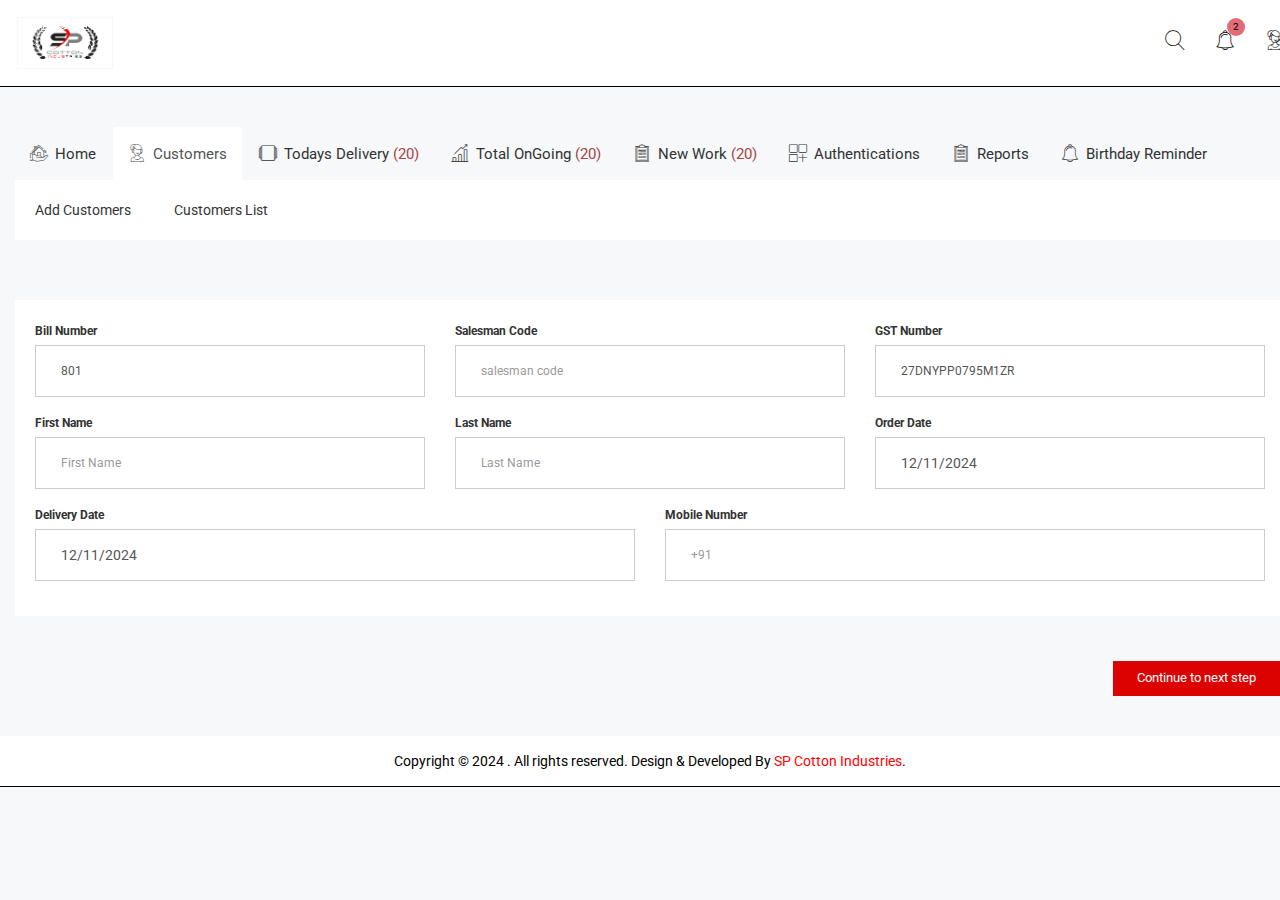
==== commit 38ce0a45: "first commit" ====
--- a/add-customers.html
+++ b/add-customers.html
@@ -282,6 +282,40 @@
                       <li><a href="login-register.html">Login</a></li>
                     </ul>
                   </li>
+                  <li>
+                    <a
+                      data-toggle="collapse"
+                      data-target="#Miscellaneousmob"
+                      href="#"
+                      >Reports</a
+                    >
+                    <ul
+                      id="Miscellaneousmob"
+                      class="collapse dropdown-header-top"
+                    >
+                      <li><a href="customers-list.html">Total Customers</a></li>
+                      <li><a href="delivery-list.html">Todays Delivery</a></li>
+                      <li><a href="ongoing-list.html">Total Ongoing</a></li>
+                      <li><a href="new-work-list.html">New Work</a></li>
+                      <li><a href="new-work-list.html">New Work</a></li>
+                    </ul>
+                  </li>
+                  <li>
+                    <a
+                      data-toggle="collapse"
+                      data-target="#Miscellaneousmob"
+                      href="#"
+                      >Birthday Reminder</a
+                    >
+                    <ul
+                      id="Miscellaneousmob"
+                      class="collapse dropdown-header-top"
+                    >
+                      <li>
+                        <a href="birthday-reminder.html">Birthday Reminder</a>
+                      </li>
+                    </ul>
+                  </li>
                 </ul>
               </nav>
             </div>
@@ -309,23 +343,38 @@
               </li>
               <li>
                 <a data-toggle="tab" href="#today_Delivery"
-                  ><i class="notika-icon notika-windows"></i> Todays Delivery</a
+                  ><i class="notika-icon notika-windows"></i> Todays Delivery
+                  <span class="text-danger">(20)</span></a
                 >
               </li>
               <li>
                 <a data-toggle="tab" href="#total_ongoing"
-                  ><i class="notika-icon notika-bar-chart"></i> Total OnGoing</a
+                  ><i class="notika-icon notika-bar-chart"></i> Total OnGoing
+                  <span class="text-danger">(20)</span></a
                 >
               </li>
               <li>
                 <a data-toggle="tab" href="#new_work"
-                  ><i class="notika-icon notika-form"></i> New Work</a
+                  ><i class="notika-icon notika-form"></i> New Work
+                  <span class="text-danger">(20)</span></a
                 >
               </li>
 
               <li>
                 <a data-toggle="tab" href="#Appviews"
                   ><i class="notika-icon notika-app"></i> Authentications</a
+                >
+              </li>
+
+              <li>
+                <a data-toggle="tab" href="#Reports"
+                  ><i class="notika-icon notika-form"></i> Reports</a
+                >
+              </li>
+
+              <li>
+                <a data-toggle="tab" href="#Birthday"
+                  ><i class="notika-icon notika-alarm"></i> Birthday Reminder</a
                 >
               </li>
             </ul>
@@ -373,6 +422,27 @@
                 <ul class="notika-main-menu-dropdown">
                   <li><a href="profile.html">Profile</a></li>
                   <li><a href="login-register.html">Login</a></li>
+                </ul>
+              </div>
+              <div
+                id="Reports"
+                class="tab-pane notika-tab-menu-bg animated flipInX"
+              >
+                <ul class="notika-main-menu-dropdown">
+                  <li><a href="customers-list.html">Total Customers</a></li>
+                  <li><a href="delivery-list.html">Todays Delivery</a></li>
+                  <li><a href="ongoing-list.html">Todays Ongoing</a></li>
+                  <li><a href="new-work-list.html">New Work</a></li>
+                </ul>
+              </div>
+              <div
+                id="Birthday"
+                class="tab-pane notika-tab-menu-bg animated flipInX"
+              >
+                <ul class="notika-main-menu-dropdown">
+                  <li>
+                    <a href="birthday-reminder.html">Birthday Reminder</a>
+                  </li>
                 </ul>
               </div>
             </div>
--- a/style.css
+++ b/style.css
@@ -522,7 +522,7 @@
 ul.notika-menu-wrap li a {
   font-size: 15px;
   color: #333;
-  padding: 15px 25px;
+  padding: 15px 15px;
   border: none;
 }
 .custom-menu-content ul.notika-main-menu-dropdown li {
